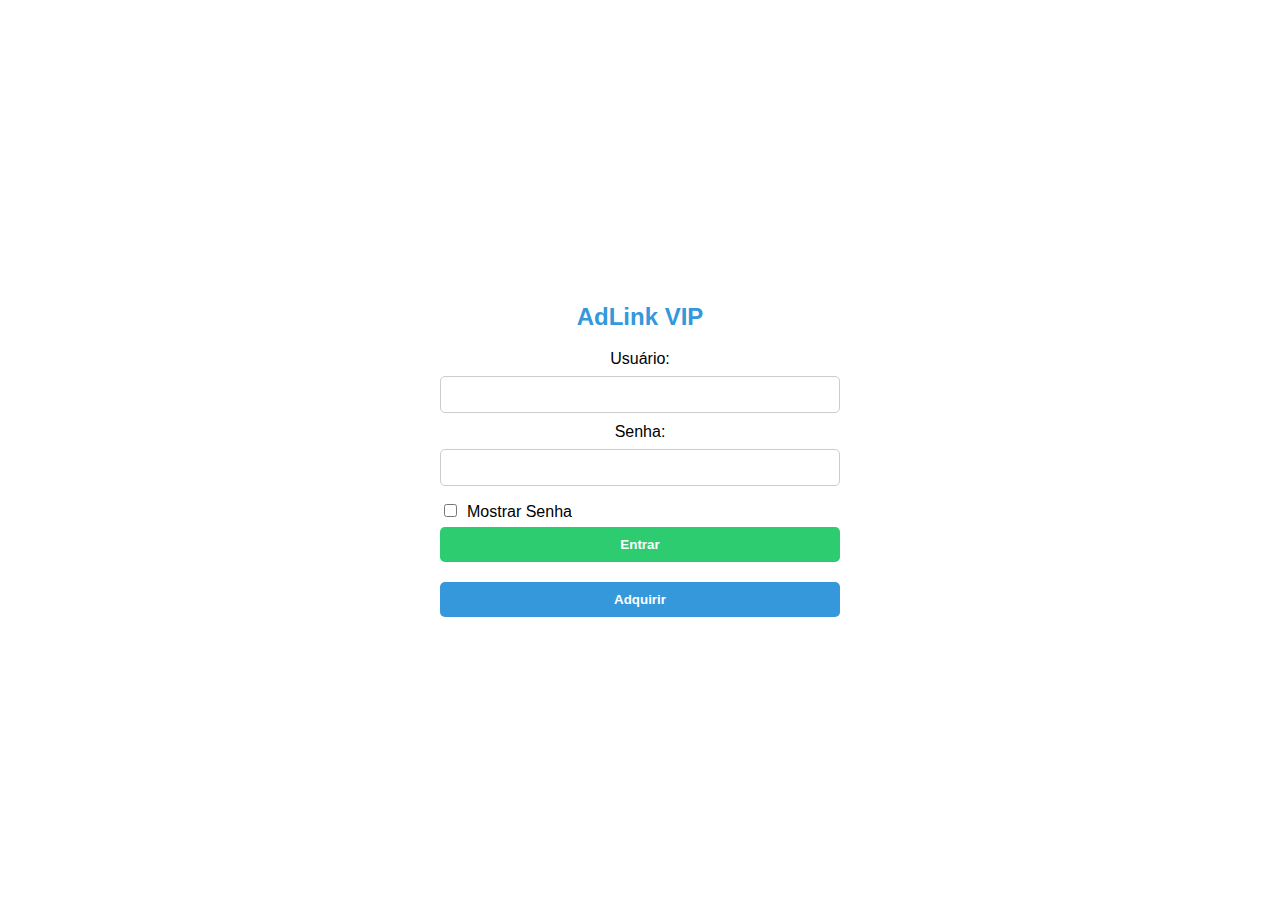
==== index.html @ f97eb17d "adicionado" ====
<!DOCTYPE html>
<html lang="pt-BR">

<head>
    <meta charset="UTF-8">
    <meta name="viewport" content="width=device-width, initial-scale=1.0">
    <title>AdLink VIP</title>
    <style>
        body {
            font-family: Arial, sans-serif;
            background-image: url('background.jpg'); /* Substitua 'background.jpg' pelo nome da sua imagem de fundo */
            background-size: cover;
            background-position: center;
            margin: 0;
            padding: 0;
            height: 100vh;
            display: flex;
            justify-content: center;
            align-items: center;
        }

        .container {
            background-color: rgba(255, 255, 255, 0.8);
            border-radius: 10px;
            padding: 20px;
            max-width: 400px;
            width: 100%;
            text-align: center;
        }

        h2 {
            color: #3498db;
        }

        input {
            width: 100%;
            padding: 10px;
            margin-top: 8px;
            margin-bottom: 10px;
            border-radius: 5px;
            border: 1px solid #ccc;
            box-sizing: border-box;
        }

        .show-password-container {
            display: flex;
            align-items: center;
            justify-content: flex-start;
        }

        .show-password-container input {
            width: auto;
            margin-right: 10px;
        }

        button {
            width: 100%;
            padding: 10px;
            border-radius: 5px;
            border: none;
            background-color: #2ecc71;
            color: white;
            font-weight: bold;
            cursor: pointer;
        }

        .error {
            color: red;
            margin-bottom: 10px;
        }

        #adquirir {
            margin-top: 20px;
            background-color: #3498db;
        }
    </style>
</head>

<body>
    <div class="container">
        <h2>AdLink VIP</h2>
        <div class="error" id="error-message"></div>
        <form id="login-form">
            <label for="username">Usuário:</label><br>
            <input type="text" id="username" name="username" required><br>
            <label for="password">Senha:</label><br>
            <input type="password" id="password" name="password" required><br>
            <div class="show-password-container">
                <input type="checkbox" id="show-password" onclick="togglePassword()">
                <label for="show-password">Mostrar Senha</label>
            </div>
            <button type="submit">Entrar</button>
        </form>
        <button id="adquirir">Adquirir</button>
    </div>

    <script>
        const validUsers = {
            "owner": "2024",
            "adsafial": "09871kh",
            "cliente108": "1291hsgs"
        };

        document.getElementById('login-form').addEventListener('submit', function(event) {
            event.preventDefault();
            const username = document.getElementById('username').value;
            const password = document.getElementById('password').value;
            const errorMessage = document.getElementById('error-message');

            if (validUsers[username] && validUsers[username] === password) {
                window.location.href = "dashboard.html";
            } else {
                errorMessage.textContent = "Usuário ou senha incorretos.";
            }
        });

        function togglePassword() {
            const passwordField = document.getElementById('password');
            passwordField.type = passwordField.type === 'password' ? 'text' : 'password';
        }

        document.getElementById('adquirir').addEventListener('click', function() {
            window.location.href = "adquirir.html";
        });
    </script>
</body>

</html>
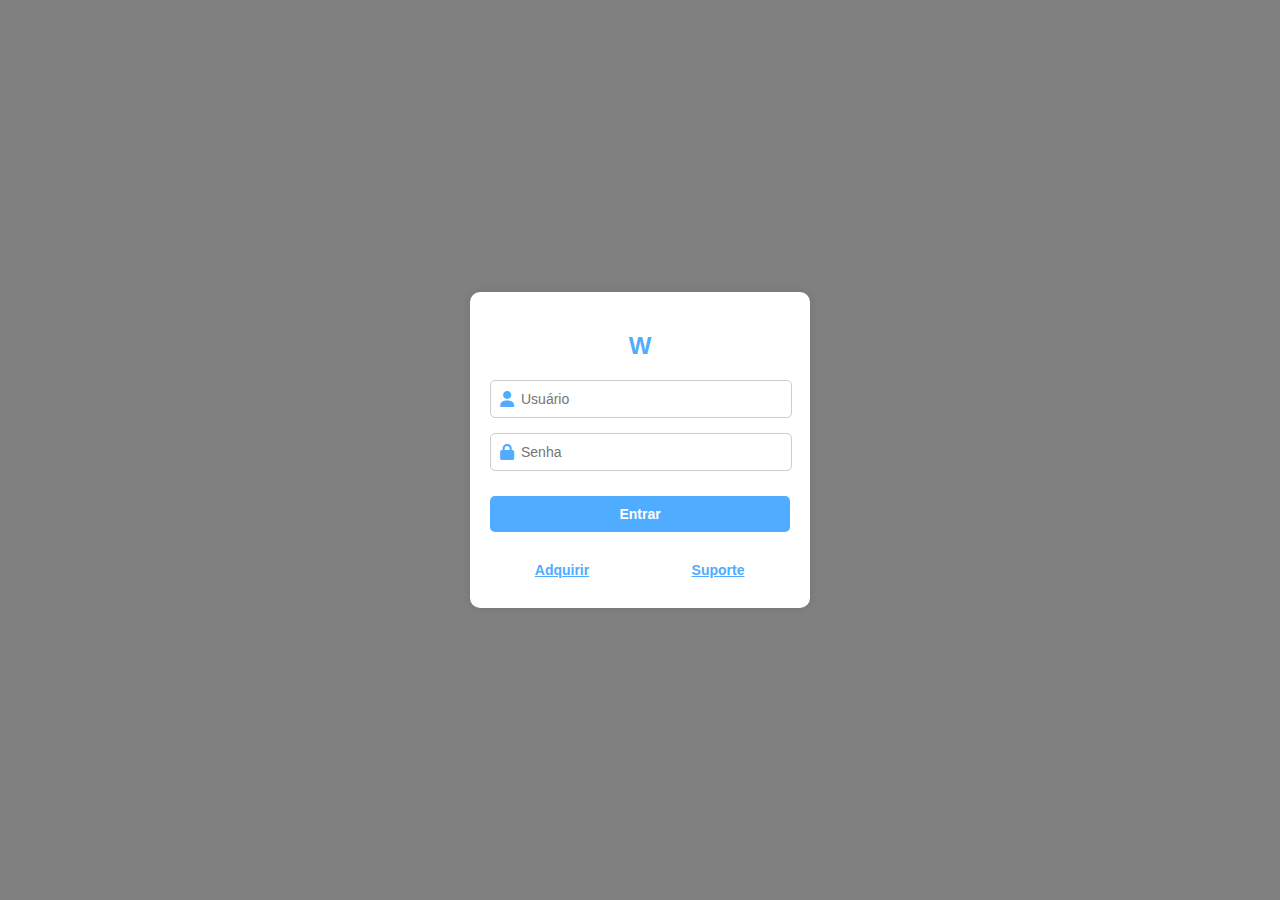
==== commit 06de5442: "Nova Interface no Login e Funcionalidade de proibir Multiplos Logins" ====
--- a/index.html
+++ b/index.html
@@ -1,128 +1,157 @@
 <!DOCTYPE html>
 <html lang="pt-BR">
-
 <head>
     <meta charset="UTF-8">
     <meta name="viewport" content="width=device-width, initial-scale=1.0">
-    <title>AdLink VIP</title>
+    <title>Login</title>
+    <link rel="stylesheet" href="https://cdnjs.cloudflare.com/ajax/libs/font-awesome/6.0.0-beta3/css/all.min.css">
     <style>
         body {
-            font-family: Arial, sans-serif;
-            background-image: url('background.jpg'); /* Substitua 'background.jpg' pelo nome da sua imagem de fundo */
-            background-size: cover;
-            background-position: center;
-            margin: 0;
-            padding: 0;
-            height: 100vh;
+            font-family: 'Arial', sans-serif;
+            background-color: #808080; /* Fundo cinza */
             display: flex;
             justify-content: center;
             align-items: center;
+            height: 100vh;
+            margin: 0;
+            color: #333;
         }
-
         .container {
-            background-color: rgba(255, 255, 255, 0.8);
+            background: #fff;
+            padding: 20px;
             border-radius: 10px;
-            padding: 20px;
-            max-width: 400px;
+            box-shadow: 0 0 10px rgba(0, 0, 0, 0.1);
+            text-align: center;
+            max-width: 300px; /* Ajustando a largura máxima do contêiner */
             width: 100%;
-            text-align: center;
         }
-
         h2 {
-            color: #3498db;
+            color: #4facfe; /* Cor azul para o texto */
+            margin-bottom: 20px;
+            font-size: 24px;
         }
-
+        .input-container {
+            position: relative;
+            margin-bottom: 15px; /* Ajustando a margem inferior */
+            width: 100%;
+        }
+        .input-container i {
+            position: absolute;
+            left: 10px;
+            top: 50%;
+            transform: translateY(-50%);
+            color: #4facfe;
+        }
         input {
-            width: 100%;
-            padding: 10px;
-            margin-top: 8px;
-            margin-bottom: 10px;
+            width: calc(100% - 40px); /* Ajustando a largura dos campos de entrada */
+            padding: 10px 10px 10px 30px; /* Ajustando o padding */
+            border: 1px solid #ccc;
             border-radius: 5px;
-            border: 1px solid #ccc;
-            box-sizing: border-box;
+            font-size: 14px; /* Ajustando o tamanho da fonte */
+            transition: all 0.3s ease;
         }
-
-        .show-password-container {
-            display: flex;
-            align-items: center;
-            justify-content: flex-start;
+        input:focus {
+            border-color: #4facfe;
+            box-shadow: 0 0 5px rgba(79, 172, 254, 0.5);
+            outline: none;
         }
-
-        .show-password-container input {
-            width: auto;
-            margin-right: 10px;
-        }
-
         button {
             width: 100%;
-            padding: 10px;
+            padding: 10px 15px;
+            border: none;
             border-radius: 5px;
-            border: none;
-            background-color: #2ecc71;
+            background-color: #4facfe;
             color: white;
+            font-size: 14px; /* Ajustando o tamanho da fonte */
             font-weight: bold;
             cursor: pointer;
+            transition: background-color 0.3s ease;
+            margin-top: 10px;
         }
-
-        .error {
+        button:hover {
+            background-color: #00f2fe;
+        }
+        .button-container {
+            display: flex;
+            justify-content: space-between;
+            margin-top: 10px;
+        }
+        .button-container button {
+            width: 48%; /* Ajustando a largura dos botões para caberem lado a lado */
+        }
+        #adquirir, #suporte {
+            background: none;
+            color: #4facfe;
+            font-size: 14px;
+            text-decoration: underline;
+            cursor: pointer;
+            border: none;
+        }
+        #error-message {
             color: red;
-            margin-bottom: 10px;
-        }
-
-        #adquirir {
-            margin-top: 20px;
-            background-color: #3498db;
+            margin-top: 10px;
+            display: none;
         }
     </style>
 </head>
-
 <body>
     <div class="container">
-        <h2>AdLink VIP</h2>
-        <div class="error" id="error-message"></div>
+        <h2>W</h2>
         <form id="login-form">
-            <label for="username">Usuário:</label><br>
-            <input type="text" id="username" name="username" required><br>
-            <label for="password">Senha:</label><br>
-            <input type="password" id="password" name="password" required><br>
-            <div class="show-password-container">
-                <input type="checkbox" id="show-password" onclick="togglePassword()">
-                <label for="show-password">Mostrar Senha</label>
+            <div class="input-container">
+                <i class="fas fa-user"></i>
+                <input type="text" id="username" name="username" placeholder="Usuário" required>
+            </div>
+            <div class="input-container">
+                <i class="fas fa-lock"></i>
+                <input type="password" id="password" name="password" placeholder="Senha" required>
             </div>
             <button type="submit">Entrar</button>
         </form>
-        <button id="adquirir">Adquirir</button>
+        <div id="error-message">Usuário ou senha incorretos.</div>
+        <div class="button-container">
+            <button id="adquirir">Adquirir</button>
+            <button id="suporte">Suporte</button>
+        </div>
     </div>
-
     <script>
         const validUsers = {
-            "owner": "2024",
-            "adsafial": "09871kh",
-            "cliente108": "1291hsgs"
+            "owner": { password: "2024", authToken: null },
+            "adsafial": { password: "09871kh", authToken: null },
+            "cliente108": { password: "1291hsgs", authToken: null }
         };
 
         document.getElementById('login-form').addEventListener('submit', function(event) {
             event.preventDefault();
             const username = document.getElementById('username').value;
             const password = document.getElementById('password').value;
-            const errorMessage = document.getElementById('error-message');
 
-            if (validUsers[username] && validUsers[username] === password) {
-                window.location.href = "dashboard.html";
+            if (validUsers[username] && validUsers[username].password === password) {
+                if (validUsers[username].authToken === null) {
+                    const authToken = generateAuthToken();
+                    validUsers[username].authToken = authToken;
+                    localStorage.setItem('loggedInUser', username);
+                    localStorage.setItem('authToken', authToken);
+                    window.location.href = "dashboard.html";
+                } else {
+                    alert("Este usuário já está logado em outro dispositivo.");
+                }
             } else {
-                errorMessage.textContent = "Usuário ou senha incorretos.";
+                document.getElementById('error-message').style.display = 'block';
             }
         });
-
-        function togglePassword() {
-            const passwordField = document.getElementById('password');
-            passwordField.type = passwordField.type === 'password' ? 'text' : 'password';
-        }
 
         document.getElementById('adquirir').addEventListener('click', function() {
             window.location.href = "adquirir.html";
         });
+
+        document.getElementById('suporte').addEventListener('click', function() {
+            window.location.href = "suporte.html";
+        });
+
+        function generateAuthToken() {
+            return Math.random().toString(36).substring(2, 15) + Math.random().toString(36).substring(2, 15);
+        }
     </script>
 </body>
-
 </html>
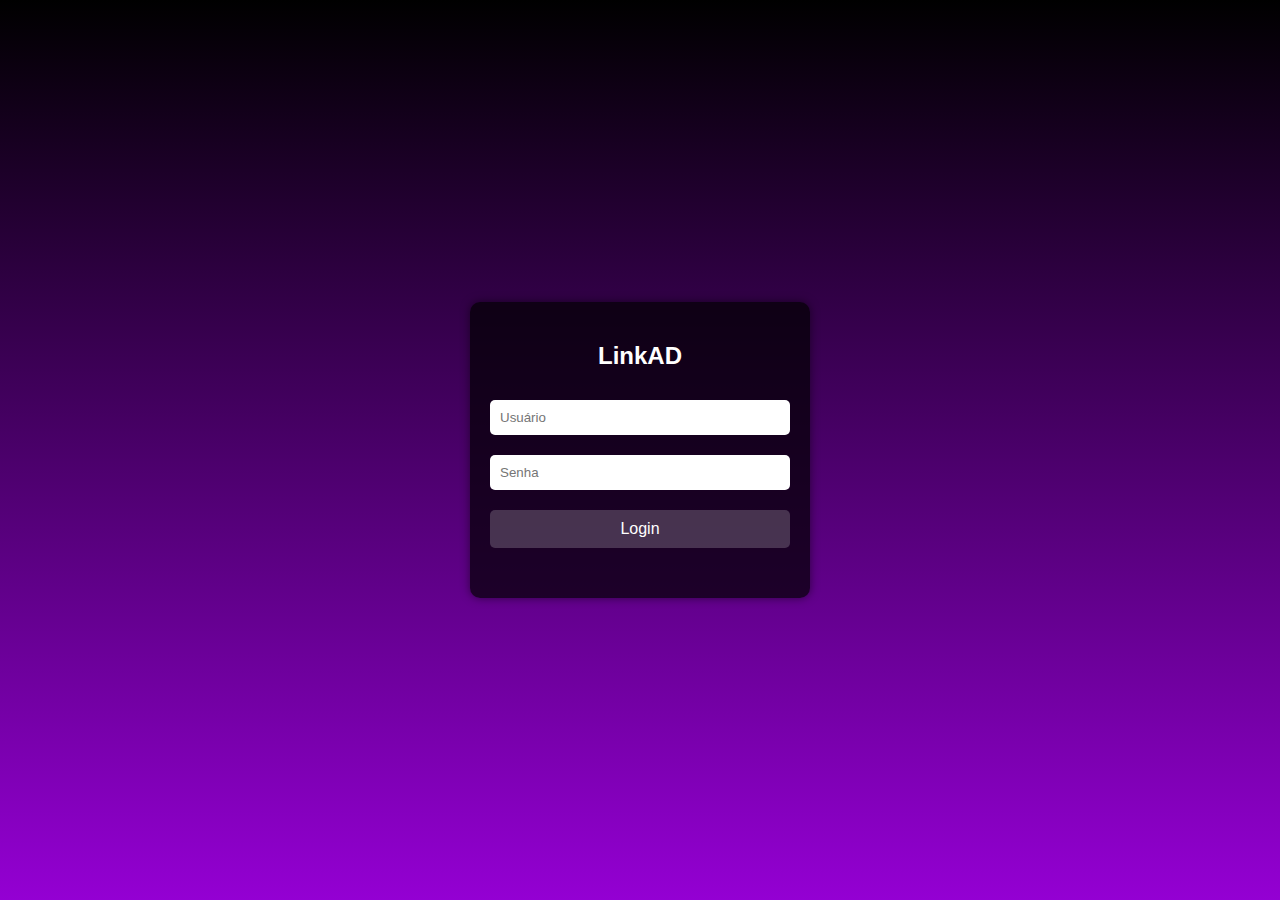
==== commit 32cecfa0: "V2" ====
--- a/index.html
+++ b/index.html
@@ -1,157 +1,24 @@
 <!DOCTYPE html>
-<html lang="pt-BR">
+<html lang="pt-br">
 <head>
     <meta charset="UTF-8">
     <meta name="viewport" content="width=device-width, initial-scale=1.0">
-    <title>Login</title>
-    <link rel="stylesheet" href="https://cdnjs.cloudflare.com/ajax/libs/font-awesome/6.0.0-beta3/css/all.min.css">
-    <style>
-        body {
-            font-family: 'Arial', sans-serif;
-            background-color: #808080; /* Fundo cinza */
-            display: flex;
-            justify-content: center;
-            align-items: center;
-            height: 100vh;
-            margin: 0;
-            color: #333;
-        }
-        .container {
-            background: #fff;
-            padding: 20px;
-            border-radius: 10px;
-            box-shadow: 0 0 10px rgba(0, 0, 0, 0.1);
-            text-align: center;
-            max-width: 300px; /* Ajustando a largura máxima do contêiner */
-            width: 100%;
-        }
-        h2 {
-            color: #4facfe; /* Cor azul para o texto */
-            margin-bottom: 20px;
-            font-size: 24px;
-        }
-        .input-container {
-            position: relative;
-            margin-bottom: 15px; /* Ajustando a margem inferior */
-            width: 100%;
-        }
-        .input-container i {
-            position: absolute;
-            left: 10px;
-            top: 50%;
-            transform: translateY(-50%);
-            color: #4facfe;
-        }
-        input {
-            width: calc(100% - 40px); /* Ajustando a largura dos campos de entrada */
-            padding: 10px 10px 10px 30px; /* Ajustando o padding */
-            border: 1px solid #ccc;
-            border-radius: 5px;
-            font-size: 14px; /* Ajustando o tamanho da fonte */
-            transition: all 0.3s ease;
-        }
-        input:focus {
-            border-color: #4facfe;
-            box-shadow: 0 0 5px rgba(79, 172, 254, 0.5);
-            outline: none;
-        }
-        button {
-            width: 100%;
-            padding: 10px 15px;
-            border: none;
-            border-radius: 5px;
-            background-color: #4facfe;
-            color: white;
-            font-size: 14px; /* Ajustando o tamanho da fonte */
-            font-weight: bold;
-            cursor: pointer;
-            transition: background-color 0.3s ease;
-            margin-top: 10px;
-        }
-        button:hover {
-            background-color: #00f2fe;
-        }
-        .button-container {
-            display: flex;
-            justify-content: space-between;
-            margin-top: 10px;
-        }
-        .button-container button {
-            width: 48%; /* Ajustando a largura dos botões para caberem lado a lado */
-        }
-        #adquirir, #suporte {
-            background: none;
-            color: #4facfe;
-            font-size: 14px;
-            text-decoration: underline;
-            cursor: pointer;
-            border: none;
-        }
-        #error-message {
-            color: red;
-            margin-top: 10px;
-            display: none;
-        }
-    </style>
+    <title>Tela de Login</title>
+    <link rel="stylesheet" href="styles.css">
 </head>
 <body>
-    <div class="container">
-        <h2>W</h2>
+    <div class="login-container">
+        <h2>LinkAD</h2>
         <form id="login-form">
-            <div class="input-container">
-                <i class="fas fa-user"></i>
-                <input type="text" id="username" name="username" placeholder="Usuário" required>
-            </div>
-            <div class="input-container">
-                <i class="fas fa-lock"></i>
-                <input type="password" id="password" name="password" placeholder="Senha" required>
-            </div>
-            <button type="submit">Entrar</button>
+            <input type="text" id="username" placeholder="Usuário" required>
+            <input type="password" id="password" placeholder="Senha" required>
+            <button type="submit" class="login-button">Login</button>
         </form>
-        <div id="error-message">Usuário ou senha incorretos.</div>
-        <div class="button-container">
-            <button id="adquirir">Adquirir</button>
-            <button id="suporte">Suporte</button>
+        <div class="additional-options">
+            <a href="#" class="purchase-button"></a>
+            <a href="#" class="support-button"></a>
         </div>
     </div>
-    <script>
-        const validUsers = {
-            "owner": { password: "2024", authToken: null },
-            "adsafial": { password: "09871kh", authToken: null },
-            "cliente108": { password: "1291hsgs", authToken: null }
-        };
-
-        document.getElementById('login-form').addEventListener('submit', function(event) {
-            event.preventDefault();
-            const username = document.getElementById('username').value;
-            const password = document.getElementById('password').value;
-
-            if (validUsers[username] && validUsers[username].password === password) {
-                if (validUsers[username].authToken === null) {
-                    const authToken = generateAuthToken();
-                    validUsers[username].authToken = authToken;
-                    localStorage.setItem('loggedInUser', username);
-                    localStorage.setItem('authToken', authToken);
-                    window.location.href = "dashboard.html";
-                } else {
-                    alert("Este usuário já está logado em outro dispositivo.");
-                }
-            } else {
-                document.getElementById('error-message').style.display = 'block';
-            }
-        });
-
-        document.getElementById('adquirir').addEventListener('click', function() {
-            window.location.href = "adquirir.html";
-        });
-
-        document.getElementById('suporte').addEventListener('click', function() {
-            window.location.href = "suporte.html";
-        });
-
-        function generateAuthToken() {
-            return Math.random().toString(36).substring(2, 15) + Math.random().toString(36).substring(2, 15);
-        }
-    </script>
+    <script src="script.js"></script>
 </body>
 </html>
--- a/styles.css
+++ b/styles.css
@@ -0,0 +1,71 @@
+body {
+    margin: 0;
+    padding: 0;
+    font-family: Arial, sans-serif;
+    background: linear-gradient(to bottom, black, darkviolet); /* Gradiente preto para roxo */
+    display: flex;
+    justify-content: center;
+    align-items: center;
+    height: 100vh;
+}
+
+.login-container {
+    background: rgba(0, 0, 0, 0.7);
+    padding: 20px;
+    border-radius: 10px;
+    text-align: center;
+    width: 300px;
+    box-shadow: 0 0 10px rgba(0, 0, 0, 0.5);
+}
+
+.logo {
+    font-size: 50px;
+    color: white;
+}
+
+h2 {
+    color: white;
+}
+
+form {
+    margin-top: 20px;
+}
+
+input[type="text"],
+input[type="password"] {
+    width: calc(100% - 20px); /* Ajuste para evitar transbordamento */
+    padding: 10px;
+    margin: 10px 0;
+    border: none;
+    border-radius: 5px;
+}
+
+button {
+    width: 100%;
+    padding: 10px;
+    margin: 10px 0;
+    border: none;
+    border-radius: 5px;
+    background: rgba(255, 255, 255, 0.2); /* Botão com opacidade */
+    color: white;
+    cursor: pointer;
+    font-size: 16px;
+    text-decoration: none; /* Remove sublinhado */
+}
+
+button:hover {
+    background: rgba(255, 255, 255, 0.3); /* Botão com opacidade levemente aumentada no hover */
+}
+
+.additional-options {
+    margin-top: 20px;
+    display: flex;
+    justify-content: space-between;
+}
+
+.additional-options a {
+    color: white;
+    text-decoration: underline;
+    font-size: 14px;
+    background: none; /* Sem preenchimento no fundo */
+}
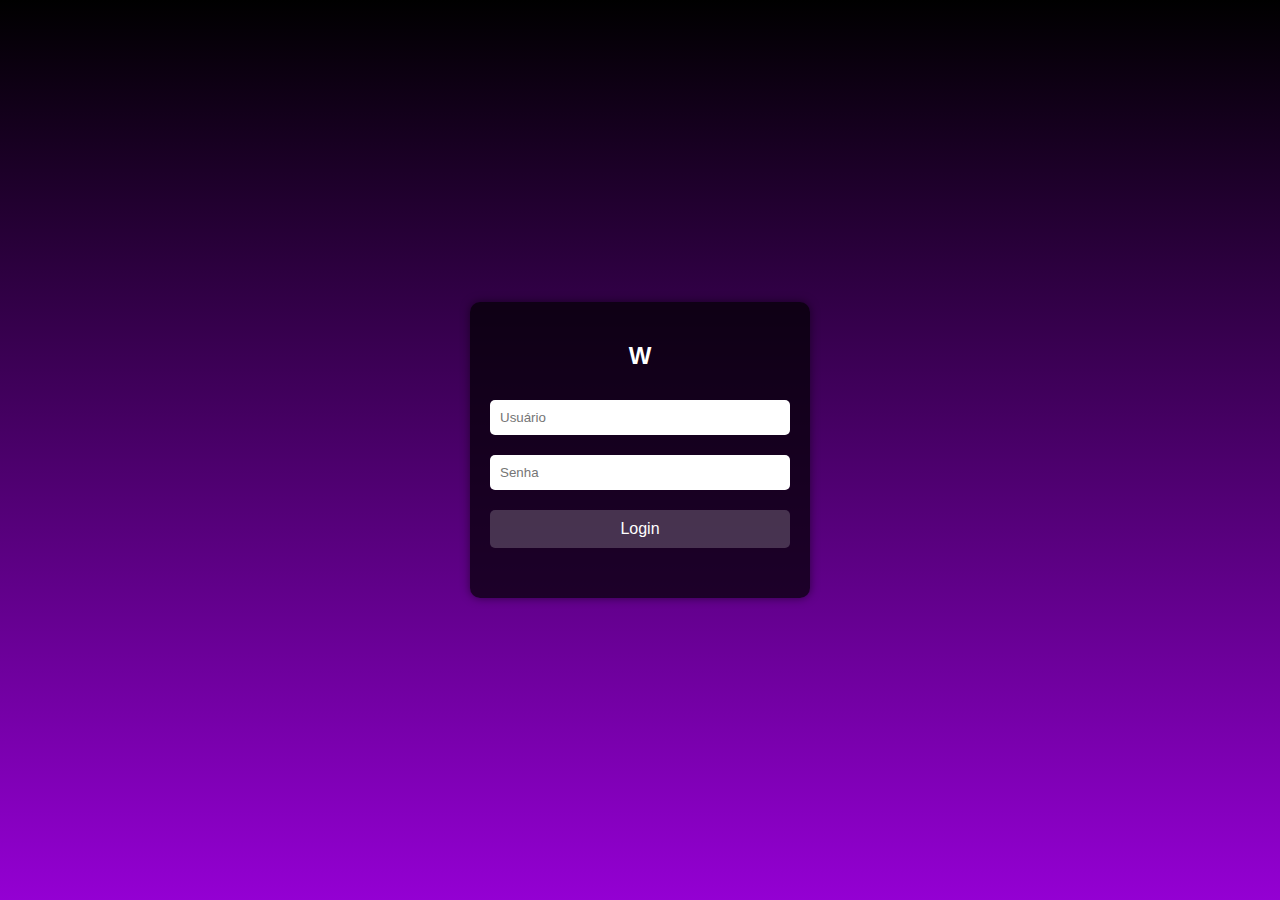
==== commit 82bcb989: "ADLINK removido" ====
--- a/index.html
+++ b/index.html
@@ -8,7 +8,7 @@
 </head>
 <body>
     <div class="login-container">
-        <h2>LinkAD</h2>
+        <h2>W</h2>
         <form id="login-form">
             <input type="text" id="username" placeholder="Usuário" required>
             <input type="password" id="password" placeholder="Senha" required>
